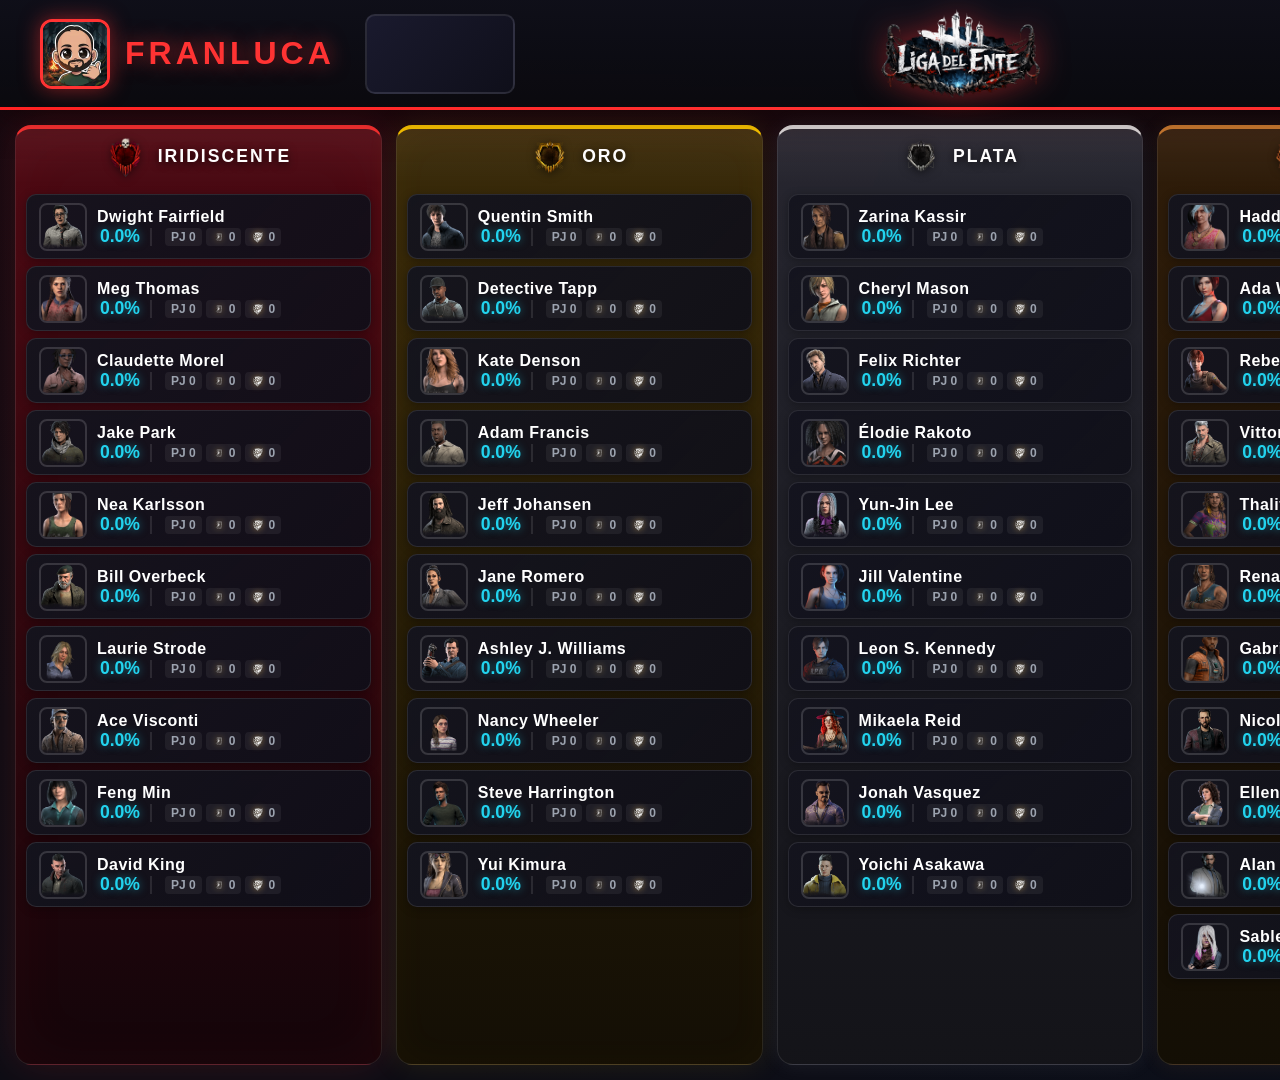
==== survivors/index.html @ 173a3be4 "Refactor: Modularize Killers and Survivors leagues - Extract CSS to separate files (killers-styles.c" ====
<!DOCTYPE html>
<html lang="es">

<head>
    <meta charset="UTF-8">
    <title>Franluca - Liga del Ente: Supervivientes v1.0</title>
    <link rel="stylesheet" href="css/survivors-styles.css">
</head>

<body>

    <header>
        <div class="header-left">
            <img src="img/logo_canal.webp" alt="Logo" class="channel-logo">
            <h2 class="channel-name">FRANLUCA</h2>
            <div class="capture-area-camera" title="Área de Cámara"></div>
        </div>
        <div class="liga-logo-container">
            <img src="img/logo_liga_ente.png" alt="Logo" class="liga-main-logo">
        </div>
        <div class="header-right">
            <div class="capture-area-game" title="Área de Juego"></div>
            <button class="btn-roulette" id="btn-roulette" onclick="startRoulette()">🎲 Elegir Superviviente</button>
            <button class="btn-config"
                style="width:55px; height:55px; background: linear-gradient(135deg, #2a2a3e 0%, #1a1a2e 100%); border:2px solid rgba(255,255,255,0.15); border-radius:12px; color:white; cursor:pointer; margin-left:18px; font-size: 1.4rem; transition: all 0.3s ease; box-shadow: 0 4px 15px rgba(0,0,0,0.3);"
                onclick="toggleConfig()">⚙️</button>
        </div>
        <div id="config-panel">
            <div style="display:flex; flex-direction:column; gap:8px; margin-bottom:15px;">
                <span style="color:var(--oro); font-weight:bold; font-size:0.9rem; text-transform:uppercase;">🏆 Campeón</span>
                <select id="champion-select" onchange="updateChampionWinsDisplay()" style="padding:8px; border-radius:6px; background:#1a1a2e; color:white; border:1px solid rgba(255,255,255,0.2);">
                </select>
                <div style="display:flex; align-items:center; gap:8px;">
                    <input type="number" id="champion-wins" min="0" value="0" style="width:60px; padding:8px; border-radius:6px; background:#1a1a2e; color:white; border:1px solid rgba(255,255,255,0.2); text-align:center;">
                    <button class="config-btn" onclick="saveChampionWins()" style="flex:1; padding:8px; font-size:0.8rem;">Guardar</button>
                </div>
            </div>
            <button class="config-btn" onclick="exportSurvivors()">📤 Exportar JSON</button>
            <button class="config-btn" onclick="showImportDialog()">📥 Importar JSON</button>
            <textarea id="json-io"
                style="display:none; height:120px; font-size:0.9rem; color:white; background:#1a1a2e; padding: 12px; border:2px solid rgba(255,255,255,0.1); border-radius:8px;"></textarea>
            <button id="btn-load" class="config-btn" style="background:#166534; border:none; display:none;"
                onclick="confirmImport()">✓ Confirmar Carga</button>
            <button class="config-btn config-btn-danger"
                onclick="openResetModal()">⚠️ RESET TOTAL</button>
        </div>
    </header>

    <main id="liga-canvas"></main>

    <div id="modal-overlay" onclick="closeModals()"></div>

    <div id="action-modal" class="modal-base" style="width:950px; gap:25px;">
        <div
            style="display: flex; align-items: center; gap: 30px; background: linear-gradient(135deg, rgba(255,255,255,0.08) 0%, rgba(255,255,255,0.02) 100%); padding: 25px; border-radius: 16px; border: 1px solid rgba(255,255,255,0.1);">
            <img id="modal-img" src=""
                style="width: 130px; height: 130px; border-radius: 16px; object-fit: cover; border: 4px solid rgba(255,255,255,0.2); box-shadow: 0 8px 30px rgba(0,0,0,0.4);">
            <div style="flex:1; text-align: center;">
                <div id="modal-title"
                    style="font-size: 2.6rem; font-weight: 900; text-align:center; text-transform:uppercase; font-family: 'Orbitron', sans-serif; letter-spacing: 3px; text-shadow: 0 3px 10px rgba(0,0,0,0.5);">Name</div>
                <div id="modal-rank-display"
                    style="height: 55px; display: flex; align-items: center; justify-content: center; position: relative; font-weight: 700; text-transform: uppercase; letter-spacing: 4px; font-size: 1.6rem; margin-top: 8px;">
                    <img id="modal-rank-icon-bg" src=""
                        style="position: absolute; height: 100%; opacity: 0.6; z-index: -1;">
                    <span id="modal-rank-text" style="text-shadow: 0 2px 8px rgba(0,0,0,0.8);"></span>
                </div>
            </div>
        </div>
        <div class="perk-mission-box"
            style="background: linear-gradient(135deg, rgba(255, 255, 255, 0.06) 0%, rgba(255, 255, 255, 0.02) 100%); border-radius: 16px; padding: 30px; border: 2px dashed rgba(255, 255, 255, 0.15);">
            <span id="modal-mission-title"
                style="font-size: 1.8rem; font-weight: 700; text-transform: uppercase; color: var(--oro); text-align: center; display: block; margin-bottom: 25px; font-family: 'Orbitron', sans-serif; letter-spacing: 3px; text-shadow: 0 0 20px rgba(255, 204, 0, 0.3);">MODO</span>
            <div id="modal-perks-container" class="perks-display-flex"></div>
        </div>
        <div style="display:flex; align-items:center; gap:8px; background:linear-gradient(135deg, #1a1a2e 0%, #0f0f1a 100%); border-radius:12px; padding: 0 20px; border:2px solid rgba(255,255,255,0.1); width:100%;">
            <img src="img/gen.webp" style="width:32px; height:32px; vertical-align:middle;">
            <input type="number" id="modal-generators" placeholder="Generadores completados (0-5)" style="flex:1; background:transparent; border:none; color:white; font-weight:700; font-size:1.4rem; font-family:'Rajdhani',sans-serif; text-align:center; padding:22px 0;">
        </div>
        <div style="display:flex; flex-direction: column; gap:12px">
            <button class="btn-modal-action btn-win-fix" onclick="registrarResultado('win')">ESCAPAR (Ascenso)</button>
            <button class="btn-modal-action btn-loss-fix" onclick="registrarResultado('loss')">MORIR (Descenso)</button>
        </div>
        <button class="btn-cancelar" onclick="closeModals()">✕ Cancelar</button>
    </div>

    <div id="confirm-reset-modal" class="modal-base" style="width:520px; text-align:center; gap:25px;">
        <h2 style="color:#ef4444; text-transform:uppercase; font-family: 'Orbitron', sans-serif; letter-spacing: 3px; font-size: 1.8rem; text-shadow: 0 0 20px rgba(239, 68, 68, 0.5);">⚠️ ADVERTENCIA</h2>
        <p style="font-size: 1.4rem; margin:15px 0; color: #d1d5db;">¿Borrar todo el progreso de la liga?<br>Esta acción no se puede deshacer.</p>
        <div style="display: grid; grid-template-columns: 1fr 1fr; gap: 20px;">
            <button
                style="background: linear-gradient(135deg, #dc2626 0%, #b91c1c 100%); color: white; padding: 18px; border: none; border-radius: 12px; font-weight: 700; cursor: pointer; font-size: 1.1rem; text-transform: uppercase; letter-spacing: 2px; font-family: 'Orbitron', sans-serif; box-shadow: 0 4px 15px rgba(220, 38, 38, 0.4);"
                onclick="confirmReset()">SÍ, RESETEAR</button>
            <button
                style="background: linear-gradient(135deg, #4b5563 0%, #374151 100%); color: white; padding: 18px; border: none; border-radius: 12px; font-weight: 700; cursor: pointer; font-size: 1.1rem; text-transform: uppercase; letter-spacing: 2px; font-family: 'Orbitron', sans-serif;"
                onclick="closeModals()">CANCELAR</button>
        </div>
    </div>

    <script src="js/constants.js"></script>
    <script src="js/data.js"></script>
    <script src="js/storage.js"></script>
    <script src="js/core.js"></script>
    <script src="js/roulette.js"></script>
    <script src="js/results.js"></script>
    <script src="js/modal.js"></script>
    <script>
        window.onload = function() { init(); initChampionSelect(); };
    </script>
</body>

</html>
---- survivors/css/survivors-styles.css ----
:root {
    --iri: #ff3333;
    --oro: #ffcc00;
    --plata: #e0e0e0;
    --bronce: #cd7f32;
    --ceniza: #999999;
    --btn-win: #22c55e;
    --btn-loss: #ef4444;
    --dark-bg: #0a0a0f;
    --roulette-glow: #00ffff;
    --card-bg: rgba(20, 20, 30, 0.95);
    --text-primary: #ffffff;
    --text-secondary: #9ca3af;
    --border-subtle: rgba(255, 255, 255, 0.1);
}

* {
    box-sizing: border-box;
}

@import url('https://fonts.googleapis.com/css2?family=Orbitron:wght@400;700;900&family=Rajdhani:wght@400;500;600;700&display=swap');

html,
body {
    margin: 0;
    padding: 0;
    width: 1920px;
    height: 1080px;
    background-color: var(--dark-bg);
    color: white;
    font-family: 'Rajdhani', 'Segoe UI', sans-serif;
    overflow: hidden;
    display: flex;
    flex-direction: column;
    background-image: 
        radial-gradient(ellipse at 20% 0%, rgba(120, 0, 20, 0.15) 0%, transparent 50%),
        radial-gradient(ellipse at 80% 100%, rgba(0, 40, 80, 0.1) 0%, transparent 50%),
        linear-gradient(180deg, #0a0a0f 0%, #0d0d15 100%);
}

header {
    height: 110px;
    display: flex;
    align-items: center;
    justify-content: space-between;
    padding: 0 40px;
    background: linear-gradient(180deg, rgba(15, 15, 25, 0.98) 0%, rgba(10, 10, 15, 0.95) 100%);
    border-bottom: 3px solid #ff2222;
    z-index: 10;
    position: relative;
    box-shadow: 0 4px 30px rgba(0, 0, 0, 0.5), 0 0 60px rgba(255, 0, 0, 0.1);
}

header::before {
    content: '';
    position: absolute;
    bottom: -3px;
    left: 0;
    right: 0;
    height: 3px;
    background: linear-gradient(90deg, transparent, #ff3333, transparent);
    animation: header-glow 3s ease-in-out infinite;
}

@keyframes header-glow {
    0%, 100% { opacity: 0.5; }
    50% { opacity: 1; }
}

.header-left {
    display: flex;
    align-items: center;
    gap: 15px;
    width: 480px;
    flex-shrink: 0;
}

.channel-logo {
    width: 70px;
    height: 70px;
    border-radius: 12px;
    object-fit: cover;
    border: 3px solid #ff3333;
    box-shadow: 0 0 20px rgba(255, 50, 50, 0.5), inset 0 0 15px rgba(0, 0, 0, 0.5);
}

.channel-name {
    font-family: 'Orbitron', sans-serif;
    font-weight: 900;
    font-size: 2rem;
    color: #ff3333;
    letter-spacing: 4px;
    text-transform: uppercase;
    margin: 0;
    text-shadow: 0 0 20px rgba(255, 50, 50, 0.6);
}

.liga-logo-container {
    position: absolute;
    left: 50%;
    transform: translateX(-50%);
    display: flex;
    justify-content: center;
}

.liga-main-logo {
    height: 90px;
    width: auto;
    filter: drop-shadow(0 0 15px rgba(255, 50, 50, 0.5));
    transition: transform 0.3s ease;
}

.liga-main-logo:hover {
    transform: scale(1.05);
}

.header-right {
    display: flex;
    align-items: center;
    gap: 15px;
    width: 480px;
    justify-content: flex-end;
    flex-shrink: 0;
}

.btn-roulette {
    background: linear-gradient(135deg, #ff3333 0%, #cc0000 100%);
    color: white;
    border: 3px solid rgba(255, 255, 255, 0.3);
    padding: 16px 32px;
    font-weight: 700;
    border-radius: 12px;
    cursor: pointer;
    font-size: 1.2rem;
    text-transform: uppercase;
    transition: all 0.3s cubic-bezier(0.4, 0, 0.2, 1);
    font-family: 'Orbitron', sans-serif;
    letter-spacing: 2px;
    box-shadow: 0 4px 20px rgba(255, 50, 50, 0.4);
}

.btn-roulette:hover:not(:disabled) {
    transform: translateY(-3px);
    box-shadow: 0 8px 30px rgba(255, 50, 50, 0.6);
    border-color: rgba(255, 255, 255, 0.6);
}

.btn-roulette:active:not(:disabled) {
    transform: translateY(0);
}

.btn-roulette:disabled {
    background: linear-gradient(135deg, #444 0%, #333 100%);
    border-color: #555;
    cursor: not-allowed;
    box-shadow: none;
}

.capture-area-camera {
    width: 150px;
    height: 80px;
    background: linear-gradient(135deg, #1a1a2e 0%, #0f0f1a 100%);
    border-radius: 10px;
    border: 2px solid rgba(255, 255, 255, 0.1);
    flex-shrink: 0;
    display: flex;
    align-items: center;
    justify-content: center;
    color: #555;
    font-size: 0.8rem;
    font-weight: 600;
    margin-left: 15px;
}

.capture-area-game {
    width: 150px;
    height: 80px;
    border-radius: 10px;
    border: 3px dashed rgba(255, 255, 255, 0.3);
    flex-shrink: 0;
    display: flex;
    align-items: center;
    justify-content: center;
    color: rgba(255, 255, 255, 0.3);
    font-size: 0.8rem;
    font-weight: 600;
    margin-right: 15px;
}

#liga-canvas {
    flex: 1;
    display: flex;
    padding: 15px;
    gap: 14px;
    width: 100%;
    height: calc(1080px - 110px);
}

.rank-column {
    flex: 1;
    display: flex;
    flex-direction: column;
    border-radius: 16px;
    backdrop-filter: blur(12px);
    border: 1px solid var(--border-subtle);
    height: 100%;
    overflow: hidden;
    position: relative;
    transition: transform 0.2s ease;
}

.rank-column:hover {
    transform: translateY(-2px);
}

.col-iridiscente {
    background: linear-gradient(180deg, rgba(80, 10, 20, 0.95) 0%, rgba(20, 5, 10, 0.98) 100%);
    border-top: 4px solid var(--iri);
    box-shadow: 0 0 40px rgba(255, 50, 50, 0.15), inset 0 0 60px rgba(255, 50, 50, 0.05);
}

.col-oro {
    background: linear-gradient(180deg, rgba(60, 45, 10, 0.95) 0%, rgba(20, 15, 5, 0.98) 100%);
    border-top: 4px solid var(--oro);
    box-shadow: 0 0 30px rgba(255, 204, 0, 0.1), inset 0 0 40px rgba(255, 204, 0, 0.03);
}

.col-plata {
    background: linear-gradient(180deg, rgba(40, 40, 50, 0.95) 0%, rgba(20, 20, 25, 0.98) 100%);
    border-top: 4px solid var(--plata);
    box-shadow: 0 0 20px rgba(224, 224, 224, 0.08);
}

.col-bronce {
    background: linear-gradient(180deg, rgba(50, 30, 10, 0.95) 0%, rgba(20, 15, 5, 0.98) 100%);
    border-top: 4px solid var(--bronce);
    box-shadow: 0 0 20px rgba(205, 127, 50, 0.1);
}

.col-ceniza {
    background: linear-gradient(180deg, rgba(25, 25, 30, 0.95) 0%, rgba(15, 15, 18, 0.98) 100%);
    border-top: 4px solid var(--ceniza);
    box-shadow: 0 0 15px rgba(153, 153, 153, 0.08);
}

.rank-header {
    height: 55px;
    display: flex;
    align-items: center;
    justify-content: center;
    gap: 12px;
    font-family: 'Orbitron', sans-serif;
    font-weight: 700;
    text-transform: uppercase;
    font-size: 1.1rem;
    letter-spacing: 2px;
    text-shadow: 0 2px 8px rgba(0, 0, 0, 0.8);
    position: relative;
    background: linear-gradient(180deg, rgba(255, 255, 255, 0.05) 0%, transparent 100%);
    padding: 10px;
}

.rank-icon-side {
    width: 40px;
    height: 40px;
    object-fit: contain;
    filter: drop-shadow(0 2px 4px rgba(0, 0, 0, 0.5));
}

.rank-title {
    z-index: 1;
}

.rank-icon-bg {
    position: absolute;
    height: 45px;
    opacity: 0.5;
    z-index: 0;
    left: 50%;
    transform: translateX(-50%);
}

.rank-header span {
    position: relative;
    z-index: 1;
}

.survivors-list {
    padding: 10px;
    display: flex;
    flex-direction: column;
    gap: 7px;
    flex: 1;
    overflow-y: auto;
    scrollbar-width: none;
}

.survivors-list::-webkit-scrollbar {
    display: none;
}

.survivor-card {
    border-radius: 10px;
    padding: 6px 12px;
    display: flex;
    align-items: center;
    gap: 10px;
    background: linear-gradient(135deg, rgba(20, 20, 30, 0.95) 0%, rgba(15, 15, 25, 0.9) 100%);
    border: 1px solid var(--border-subtle);
    cursor: pointer;
    min-height: 65px;
    flex-shrink: 0;
    transition: all 0.3s cubic-bezier(0.4, 0, 0.2, 1);
    position: relative;
    box-shadow: 0 2px 10px rgba(0, 0, 0, 0.3);
    overflow: hidden;
}

.survivor-card:hover {
    transform: translateX(5px);
    border-color: rgba(255, 255, 255, 0.2);
    box-shadow: 0 6px 25px rgba(0, 0, 0, 0.4), 0 0 20px rgba(255, 255, 255, 0.05);
}

.survivor-card.no-candidato {
    opacity: 0.25;
    filter: grayscale(0.8);
}

.card-focus {
    background: linear-gradient(135deg, rgba(50, 50, 80, 0.95) 0%, rgba(30, 30, 50, 0.9) 100%) !important;
    border: 3px solid #00ffff !important;
    transform: scale(1.06) !important;
    z-index: 100 !important;
    box-shadow: 0 0 40px 10px rgba(0, 255, 255, 0.4), inset 0 0 20px rgba(0, 255, 255, 0.2) !important;
    transition: none !important;
    opacity: 1 !important;
    filter: grayscale(0) !important;
}

.card-focus-final {
    border-color: #ff3333 !important;
    box-shadow: 0 0 50px 15px rgba(255, 50, 50, 0.5) !important;
    transition: all 0.5s ease !important;
    animation: final-pulse 0.8s ease-in-out infinite;
}

@keyframes final-pulse {
    0%, 100% { box-shadow: 0 0 50px 15px rgba(255, 50, 50, 0.5); }
    50% { box-shadow: 0 0 60px 20px rgba(255, 50, 50, 0.7); }
}

.cruzar-arriba {
    animation: cruzar-arriba 2.5s cubic-bezier(0.25, 0.46, 0.45, 0.94) forwards;
    z-index: 1000 !important;
    box-shadow: 0 0 50px 20px rgba(34, 197, 94, 0.8), 0 0 80px 40px rgba(34, 197, 94, 0.4) !important;
    border-color: #22c55e !important;
}

@keyframes cruzar-arriba {
    0% { transform: translateY(0) scale(1); opacity: 1; }
    50% { transform: translateY(-50px) scale(1.15); opacity: 1; }
    100% { transform: translateY(-350px) scale(1.1); opacity: 0; }
}

.cruzar-abajo {
    animation: cruzar-abajo 2.5s cubic-bezier(0.25, 0.46, 0.45, 0.94) forwards;
    z-index: 1000 !important;
    box-shadow: 0 0 50px 20px rgba(239, 68, 68, 0.8), 0 0 80px 40px rgba(239, 68, 68, 0.4) !important;
    border-color: #ef4444 !important;
}

@keyframes cruzar-abajo {
    0% { transform: translateY(0) scale(1); opacity: 1; }
    50% { transform: translateY(50px) scale(0.9); opacity: 1; }
    100% { transform: translateY(350px) scale(0.95); opacity: 0; }
}

.subir-interno-anim {
    animation: subir-dentro-columna 2.5s cubic-bezier(0.25, 0.46, 0.45, 0.94) forwards;
    z-index: 1000 !important;
    box-shadow: 0 0 40px 15px rgba(34, 197, 94, 0.6) !important;
    border-color: #22c55e !important;
}

@keyframes subir-dentro-columna {
    0% { transform: translateY(100px) scale(0.9); opacity: 0.3; }
    30% { transform: translateY(-30px) scale(1.05); opacity: 1; }
    60% { transform: translateY(10px) scale(1.02); opacity: 1; }
    100% { transform: translateY(0) scale(1); opacity: 1; box-shadow: none; border-color: transparent; }
}

.bajar-interno-anim {
    animation: bajar-dentro-columna 2.5s cubic-bezier(0.25, 0.46, 0.45, 0.94) forwards;
    z-index: 1000 !important;
    box-shadow: 0 0 40px 15px rgba(239, 68, 68, 0.6) !important;
    border-color: #ef4444 !important;
}

@keyframes bajar-dentro-columna {
    0% { transform: translateY(-100px) scale(1.1); opacity: 0.3; }
    30% { transform: translateY(30px) scale(0.95); opacity: 1; }
    60% { transform: translateY(-10px) scale(0.98); opacity: 1; }
    100% { transform: translateY(0) scale(1); opacity: 1; box-shadow: none; border-color: transparent; }
}

.mismo-lugar-anim {
    animation: same-place-glow 2s ease-in-out;
    z-index: 100 !important;
}

@keyframes same-place-glow {
    0% { transform: scale(1); box-shadow: 0 0 0 rgba(255, 255, 255, 0); }
    20% { transform: scale(1.15); box-shadow: 0 0 80px 20px rgba(255, 204, 0, 1); }
    40% { transform: scale(1.1); box-shadow: 0 0 60px 15px rgba(255, 204, 0, 0.8); }
    70% { transform: scale(1.05); box-shadow: 0 0 40px 10px rgba(255, 204, 0, 0.5); }
    100% { transform: scale(1); box-shadow: 0 0 0 rgba(255, 255, 255, 0); }
}

.resaltar-latido {
    animation: highlight-pulse 1.5s ease-in-out infinite;
    z-index: 50 !important;
    border-width: 2px !important;
}

@keyframes highlight-pulse {
    0%, 100% { transform: scale(1); box-shadow: 0 4px 15px rgba(0, 0, 0, 0.3); }
    15%, 45% { transform: scale(1.03); box-shadow: 0 0 25px currentColor, 0 4px 15px rgba(0, 0, 0, 0.3); }
    30% { transform: scale(1); box-shadow: 0 4px 15px rgba(0, 0, 0, 0.3); }
}

.perf-value {
    font-size: 1.1rem;
    font-weight: 700;
    color: #22d3ee;
    border-right: 2px solid rgba(255, 255, 255, 0.1);
    padding-right: 10px;
    line-height: 1;
    min-width: 55px;
    text-align: right;
    font-family: 'Orbitron', sans-serif;
    text-shadow: 0 0 8px rgba(34, 211, 238, 0.5);
    display: inline-block;
    vertical-align: middle;
}

.survivor-name {
    font-weight: 700;
    font-size: 1rem;
    display: block;
    white-space: nowrap;
    overflow: hidden;
    text-overflow: ellipsis;
    letter-spacing: 0.5px;
    color: var(--text-primary);
    line-height: 1.2;
}

.meta-stats {
    display: flex;
    align-items: center;
    gap: 14px;
    font-size: 0.9rem;
    font-weight: 600;
    color: var(--text-secondary);
}

.meta-stats span {
    display: flex;
    align-items: center;
    gap: 5px;
    background: rgba(255, 255, 255, 0.05);
    padding: 4px 10px;
    border-radius: 6px;
    transition: background 0.2s ease;
}

.meta-stats span:hover {
    background: rgba(255, 255, 255, 0.1);
}

.generator-icon {
    width: 16px;
    height: 16px;
    filter: drop-shadow(0 0 3px rgba(255, 200, 100, 0.6));
    vertical-align: middle;
    margin-right: 3px;
}

.survivor-img {
    width: 48px;
    height: 48px;
    border-radius: 8px;
    object-fit: cover;
    border: 2px solid rgba(255, 255, 255, 0.15);
    flex-shrink: 0;
}

.survivor-info {
    flex: 1;
    display: flex;
    flex-direction: column;
    gap: 2px;
    min-width: 0;
}

.survivor-stats {
    display: flex;
    align-items: center;
    gap: 8px;
    flex-wrap: nowrap;
}

.survivor-stats .perf-value {
    display: inline-block;
    margin-right: 5px;
}

.survivor-stats .stat-row {
    display: inline-flex;
    align-items: center;
}

.stat-item {
    display: flex;
    align-items: center;
    background: rgba(255, 255, 255, 0.06);
    padding: 2px 6px;
    border-radius: 4px;
    font-size: 0.75rem;
    font-weight: 600;
    color: #9ca3af;
    white-space: nowrap;
}

.stat-item img {
    width: 14px;
    height: 14px;
}

.stat-row {
    display: flex;
    align-items: center;
    gap: 4px;
}

.modal-base {
    position: fixed;
    top: 50%;
    left: 50%;
    transform: translate(-50%, -50%) scale(0);
    background: linear-gradient(180deg, rgba(15, 15, 25, 0.98) 0%, rgba(10, 10, 15, 0.98) 100%);
    padding: 35px;
    border-radius: 20px;
    border: 3px solid #ff3333;
    z-index: 100000;
    box-shadow: 0 0 100px rgba(0, 0, 0, 0.8), 0 0 40px rgba(255, 50, 50, 0.2), inset 0 0 60px rgba(0, 0, 0, 0.3);
    display: flex;
    flex-direction: column;
    transition: transform 0.3s cubic-bezier(0.175, 0.885, 0.32, 1.275);
}

.modal-base.visible {
    transform: translate(-50%, -50%) scale(1);
}

#modal-overlay {
    position: fixed;
    top: 0;
    left: 0;
    width: 100%;
    height: 100%;
    background: rgba(0, 0, 0, 0.85);
    backdrop-filter: blur(5px);
    z-index: 99999;
    display: none;
}

.perks-display-flex {
    display: flex;
    justify-content: center;
    align-items: flex-start;
    gap: 30px;
    min-height: 200px;
    width: 100%;
}

.perk-slot {
    width: 130px;
    height: 130px;
    transform: rotate(45deg);
    border: 3px solid rgba(255, 255, 255, 0.15);
    margin-bottom: 40px;
    position: relative;
    background: linear-gradient(135deg, #1a1a2e 0%, #0f0f1a 100%);
    display: flex;
    align-items: center;
    justify-content: center;
    overflow: hidden;
    box-shadow: 0 4px 20px rgba(0, 0, 0, 0.5), inset 0 0 20px rgba(0, 0, 0, 0.3);
    transition: border-color 0.3s ease, box-shadow 0.3s ease;
}

.perk-slot:hover {
    border-color: rgba(255, 255, 255, 0.3);
    box-shadow: 0 6px 25px rgba(0, 0, 0, 0.6), inset 0 0 30px rgba(0, 0, 0, 0.4);
}

.perk-img-mod {
    width: 100%;
    height: 100%;
    transform: rotate(-45deg) scale(1.4);
    transition: transform 0.3s ease;
}

.perk-label-name {
    font-size: 0.9rem;
    font-weight: 700;
    text-transform: uppercase;
    text-align: center;
    min-height: 45px;
    transition: opacity 0.5s ease;
    letter-spacing: 1px;
    color: var(--text-secondary);
    text-shadow: 0 2px 5px rgba(0, 0, 0, 0.5);
}

.champion-star-container {
    position: absolute;
    top: 4px;
    right: 4px;
    width: 40px;
    display: flex;
    flex-direction: column;
    align-items: center;
    justify-content: center;
    gap: 2px;
    z-index: 15;
}

.trophy-img {
    width: 100%;
    filter: drop-shadow(0 0 4px rgba(255, 215, 0, 0.6));
}

.star-svg {
    position: absolute;
    width: 70%;
    height: 70%;
    fill: var(--oro);
}

.win-count {
    position: relative;
    color: var(--oro);
    font-family: 'Orbitron', sans-serif;
    font-size: 11px;
    font-weight: 900;
    z-index: 16;
    text-shadow: 0 1px 2px rgba(0, 0, 0, 0.8);
    user-select: none;
}

.star-svg {
    fill: var(--oro);
    pointer-events: none;
}

.btn-modal-action {
    background: transparent;
    padding: 24px;
    border-radius: 14px;
    border: 3px solid;
    color: white;
    font-weight: 700;
    font-size: 1.4rem;
    cursor: pointer;
    text-transform: uppercase;
    margin-bottom: 8px;
    font-family: 'Orbitron', sans-serif;
    letter-spacing: 2px;
    transition: all 0.3s cubic-bezier(0.4, 0, 0.2, 1);
    position: relative;
    overflow: hidden;
}

.btn-modal-action::before {
    content: '';
    position: absolute;
    top: 0;
    left: -100%;
    width: 100%;
    height: 100%;
    background: linear-gradient(90deg, transparent, rgba(255, 255, 255, 0.2), transparent);
    transition: left 0.5s ease;
}

.btn-modal-action:hover::before {
    left: 100%;
}

.btn-win-fix {
    border-color: var(--btn-win);
    background: linear-gradient(135deg, rgba(34, 197, 94, 0.3) 0%, rgba(22, 163, 74, 0.2) 100%);
    box-shadow: 0 4px 20px rgba(34, 197, 94, 0.3);
}

.btn-win-fix:hover {
    background: linear-gradient(135deg, rgba(34, 197, 94, 0.5) 0%, rgba(22, 163, 74, 0.4) 100%);
    transform: translateY(-3px);
    box-shadow: 0 8px 30px rgba(34, 197, 94, 0.5);
}

.btn-loss-fix {
    border-color: var(--btn-loss);
    background: linear-gradient(135deg, rgba(239, 68, 68, 0.3) 0%, rgba(220, 38, 38, 0.2) 100%);
    box-shadow: 0 4px 20px rgba(239, 68, 68, 0.3);
}

.btn-loss-fix:hover {
    background: linear-gradient(135deg, rgba(239, 68, 68, 0.5) 0%, rgba(220, 38, 38, 0.4) 100%);
    transform: translateY(-3px);
    box-shadow: 0 8px 30px rgba(239, 68, 68, 0.5);
}

.btn-cancelar {
    background: transparent;
    border: none;
    color: #ff5555;
    font-size: 1.1rem;
    cursor: pointer;
    margin-top: 8px;
    text-transform: uppercase;
    font-weight: 700;
    letter-spacing: 2px;
    transition: color 0.2s ease;
    padding: 10px;
}

.btn-cancelar:hover {
    color: #ff7777;
    text-shadow: 0 0 10px rgba(255, 85, 85, 0.5);
}

#config-panel {
    position: absolute;
    top: 120px;
    right: 40px;
    background: linear-gradient(180deg, rgba(20, 20, 30, 0.98) 0%, rgba(15, 15, 20, 0.98) 100%);
    padding: 25px;
    border-radius: 16px;
    border: 2px solid rgba(255, 255, 255, 0.1);
    display: none;
    flex-direction: column;
    gap: 15px;
    z-index: 100;
    width: 300px;
    box-shadow: 0 10px 40px rgba(0, 0, 0, 0.5);
}

.spinning-img {
    animation: spin 0.1s linear infinite;
}

@keyframes spin {
    100% {
        transform: rotate(-45deg) scale(1.4) translateY(5px);
    }
}

.config-btn {
    background: linear-gradient(135deg, rgba(255, 255, 255, 0.1) 0%, rgba(255, 255, 255, 0.05) 100%);
    border: 2px solid rgba(255, 255, 255, 0.15);
    color: white;
    padding: 14px 20px;
    border-radius: 10px;
    font-weight: 600;
    font-size: 1rem;
    cursor: pointer;
    transition: all 0.2s ease;
    text-transform: uppercase;
    letter-spacing: 1px;
}

.config-btn:hover {
    background: linear-gradient(135deg, rgba(255, 255, 255, 0.2) 0%, rgba(255, 255, 255, 0.1) 100%);
    border-color: rgba(255, 255, 255, 0.3);
    transform: translateY(-2px);
}

.config-btn-danger {
    border-color: rgba(239, 68, 68, 0.5);
    color: #ef4444;
}

.config-btn-danger:hover {
    background: rgba(239, 68, 68, 0.2);
    border-color: #ef4444;
}
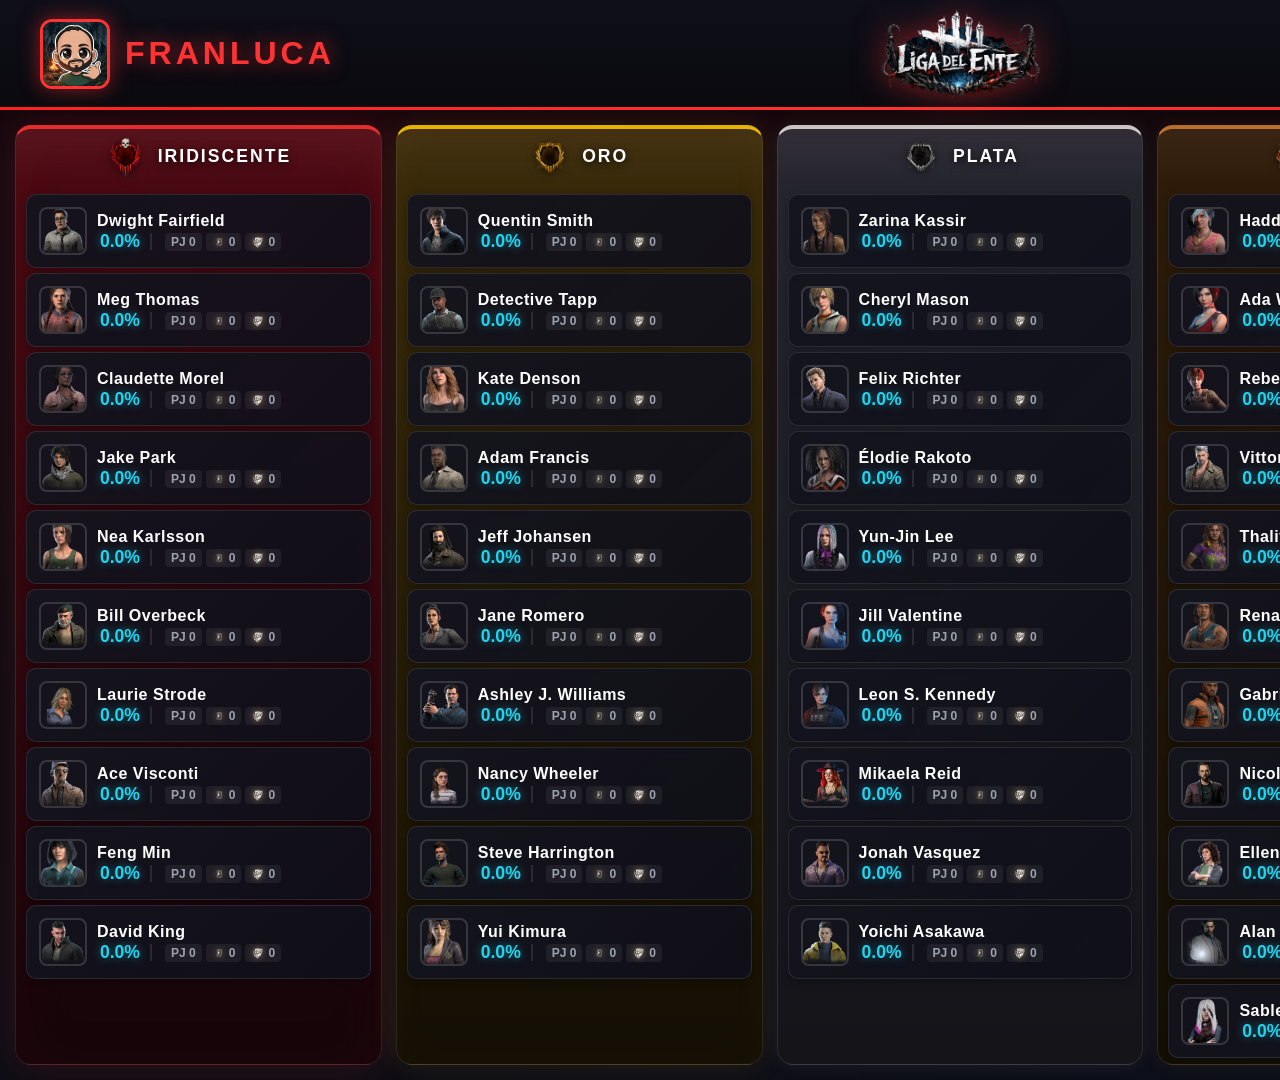
==== commit 59c7557a: "Fix: Uniform card sizing to prevent scroll - Killers: 80px height cards with 7px gap - Survivors: 76" ====
--- a/survivors/index.html
+++ b/survivors/index.html
@@ -13,13 +13,11 @@
         <div class="header-left">
             <img src="img/logo_canal.webp" alt="Logo" class="channel-logo">
             <h2 class="channel-name">FRANLUCA</h2>
-            <div class="capture-area-camera" title="Área de Cámara"></div>
         </div>
         <div class="liga-logo-container">
             <img src="img/logo_liga_ente.png" alt="Logo" class="liga-main-logo">
         </div>
         <div class="header-right">
-            <div class="capture-area-game" title="Área de Juego"></div>
             <button class="btn-roulette" id="btn-roulette" onclick="startRoulette()">🎲 Elegir Superviviente</button>
             <button class="btn-config"
                 style="width:55px; height:55px; background: linear-gradient(135deg, #2a2a3e 0%, #1a1a2e 100%); border:2px solid rgba(255,255,255,0.15); border-radius:12px; color:white; cursor:pointer; margin-left:18px; font-size: 1.4rem; transition: all 0.3s ease; box-shadow: 0 4px 15px rgba(0,0,0,0.3);"
--- a/survivors/css/survivors-styles.css
+++ b/survivors/css/survivors-styles.css
@@ -286,35 +286,38 @@
 }
 
 .survivors-list {
-    padding: 10px;
-    display: flex;
-    flex-direction: column;
-    gap: 7px;
-    flex: 1;
-    overflow-y: auto;
-    scrollbar-width: none;
-}
+            padding: 10px;
+            display: flex;
+            flex-direction: column;
+            gap: 5px;
+            flex: 1;
+            justify-content: flex-start;
+            overflow-y: hidden;
+            scrollbar-width: none;
+        }
 
 .survivors-list::-webkit-scrollbar {
     display: none;
 }
 
 .survivor-card {
-    border-radius: 10px;
-    padding: 6px 12px;
-    display: flex;
-    align-items: center;
-    gap: 10px;
-    background: linear-gradient(135deg, rgba(20, 20, 30, 0.95) 0%, rgba(15, 15, 25, 0.9) 100%);
-    border: 1px solid var(--border-subtle);
-    cursor: pointer;
-    min-height: 65px;
-    flex-shrink: 0;
-    transition: all 0.3s cubic-bezier(0.4, 0, 0.2, 1);
-    position: relative;
-    box-shadow: 0 2px 10px rgba(0, 0, 0, 0.3);
-    overflow: hidden;
-}
+            border-radius: 10px;
+            padding: 6px 12px;
+            display: flex;
+            align-items: center;
+            gap: 10px;
+            background: linear-gradient(135deg, rgba(20, 20, 30, 0.95) 0%, rgba(15, 15, 25, 0.9) 100%);
+            border: 1px solid var(--border-subtle);
+            cursor: pointer;
+            height: 74px;
+            min-height: 74px;
+            flex-shrink: 0;
+            flex-grow: 0;
+            transition: all 0.3s cubic-bezier(0.4, 0, 0.2, 1);
+            position: relative;
+            box-shadow: 0 2px 10px rgba(0, 0, 0, 0.3);
+            overflow: hidden;
+        }
 
 .survivor-card:hover {
     transform: translateX(5px);
